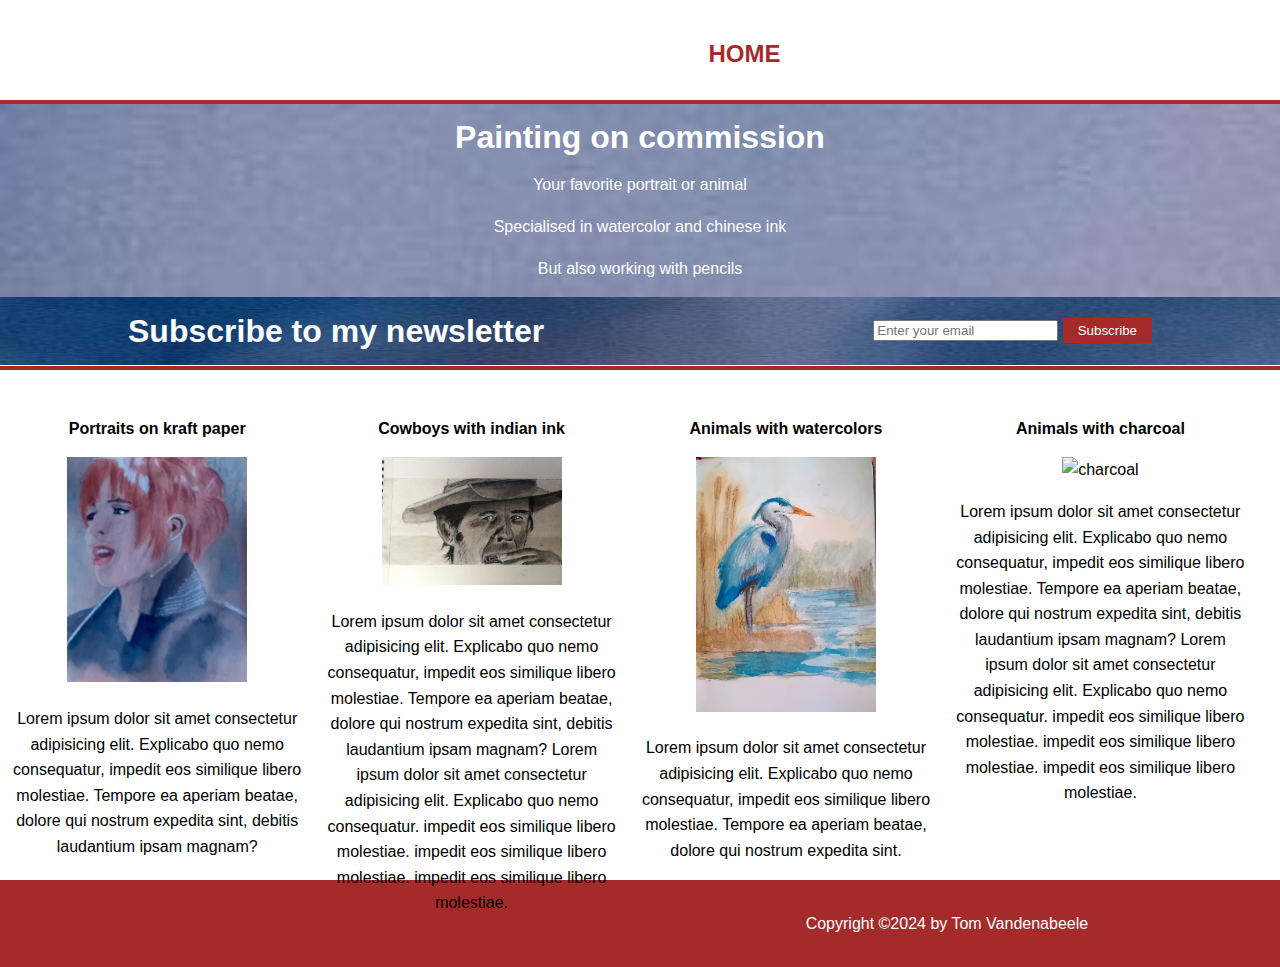
==== Tomsite/index.html @ a81dfa39 "Add files via upload" ====
<!DOCTYPE html>
<html lang="en">
    <head>
        <meta charset="UTF-8">      
        <meta name="viewport" content="width=device-width, initial-scale=1.0">          
        <title>Tom's Website</title>
        <link rel="stylesheet" href="css/style.css">
    </head>
    <body>
        <header>
           <div class="container">
               <div id="painting">
                <h1>Painting at your service</h1>
               </div>               
           </div> 
           <nav>
            <ul>
                <li class="current"><a href="index.html">Home</a></li>
                <li><a href="about.html">About</a></li>
                <li><a href="paintings.html">Paintings</a></li>
                <li><a href="contact.html">Contact</a></li>
            </ul>
           </nav>
        </header>

        <section id="showcase">
            <div class="container">
            <h1>Painting on commission</h1>
            <p>Your favorite portrait or animal</p>
            <p>Specialised in watercolor and chinese ink</p>
            <p>But also working with pencils</p>
            </div>
        </section>

        <section id="newsletter">
            <div class="container">
                <h1>Subscribe to my newsletter</h1>
                <form action="post">
                    <input type="email" placeholder="Enter your email">
                    <button class="button">Subscribe</button>
                </form>
            </div>                
        </section>

        <section id="boxes">
            <div class="box">
                <p class="imageTitle">Portraits on kraft paper</p>
                <img src="./images/kraft.jpg" alt="kraft">
                <p>Lorem ipsum dolor sit amet consectetur adipisicing elit. Explicabo quo nemo consequatur, impedit eos similique libero molestiae. Tempore ea aperiam beatae, dolore qui nostrum expedita sint, debitis laudantium ipsam magnam?</p>
            </div>
            <div class="box">
                <p class="imageTitle">Cowboys with indian ink</p>
                <img src="./images/cowboy.jpg" alt="cowboy">
                <p>Lorem ipsum dolor sit amet consectetur adipisicing elit. Explicabo quo nemo consequatur, impedit eos similique libero molestiae. Tempore ea aperiam beatae, dolore qui nostrum expedita sint, debitis laudantium ipsam magnam? Lorem ipsum dolor sit amet consectetur adipisicing elit. Explicabo quo nemo consequatur. impedit eos similique libero molestiae. impedit eos similique libero molestiae. impedit eos similique libero molestiae.</p>
            </div>
            <div class="box">
                <p class="imageTitle">Animals with watercolors</p>
                <img src="./images/animal.jpg" alt="animal">
                <p>Lorem ipsum dolor sit amet consectetur adipisicing elit. Explicabo quo nemo consequatur, impedit eos similique libero molestiae. Tempore ea aperiam beatae, dolore qui nostrum expedita sint.</p>
            </div>
            <div class="box">
                <p class="imageTitle">Animals with charcoal</p>
                <img src="./images/charcoal.jpg" alt="charcoal">
                <p>Lorem ipsum dolor sit amet consectetur adipisicing elit. Explicabo quo nemo consequatur, impedit eos similique libero molestiae. Tempore ea aperiam beatae, dolore qui nostrum expedita sint, debitis laudantium ipsam magnam? Lorem ipsum dolor sit amet consectetur adipisicing elit. Explicabo quo nemo consequatur. impedit eos similique libero molestiae. impedit eos similique libero molestiae. impedit eos similique libero molestiae.</p>
            </div>
        </section>

        <footer>
            <p>Copyright &copy;2024 by Tom Vandenabeele</p>
        </footer>

    </body>
</html>
---- Tomsite/css/style.css ----
body{
    font-family: Arial, Helvetica, sans-serif;
    line-height: 1.6em;
    padding: 0;
    margin: 0;
}

header{    
    background: url(../images/header.jpg) no-repeat;
    background-size: 100% 100%;
    border-bottom: solid 4px;
    border-color: brown;
    min-height: 100px;
}

header #painting{
    float:left;
}

header #painting h1{
    padding-top: 15px;
    margin: 0;
}

header .current a{
    color: brown;
    font-weight: bold;

}

header nav{
    float:right;
}

header ul{
    color: white;
    margin: 0;
    padding: 0;
}

header li{
    display: inline;
    float: left;
    padding-left: 25px;
    padding-right: 25px;
}

header li a:active{
    color: brown;
}


header li a:hover{
    border-bottom: solid brown 5px;
        color: brown;
    }


header li a{
    color: white;
    text-decoration: none;
    font-size: 24px;
    text-transform: uppercase;
}

.container{
    text-align: center;
    width: 80%;
    margin:auto;
    overflow: hidden;
}

.button{
    background-color: brown;
    color: white;
    border: none;
    height: 25px;
    padding: 0 15px 0 15px;
}

#painting{
    float:left;
    color: white;
}

#showcase{
    min-height: 115px;
    background: url(../images/showcase.JPG)  no-repeat;
    background-size: 100% 100%; 
    color: white;  
}

#newsletter {
    background: url(../images/subscribe.JPG)  no-repeat;
    background-size: 100% 100%;  
    border-bottom: solid 4px;
    border-color: brown;      
}

#newsletter h1{
    color: white;
    float:left;
}

#newsletter form{
    margin-top: 20px;
    float:right;
}

#boxes{
    margin-top: 20px;
    height: 250px;
}

#boxes .box{
    float: left;
    width: 23%; 
    padding: 10px;
    text-align: center;  
}

#boxes .box .imageTitle{
    font-weight: bold;

}

#boxes .box img{
    width: 180px;
}


footer{
    margin-top: 240px;
    padding: 15px;
    color: white;
    background-color: brown;
    text-align: center;
}
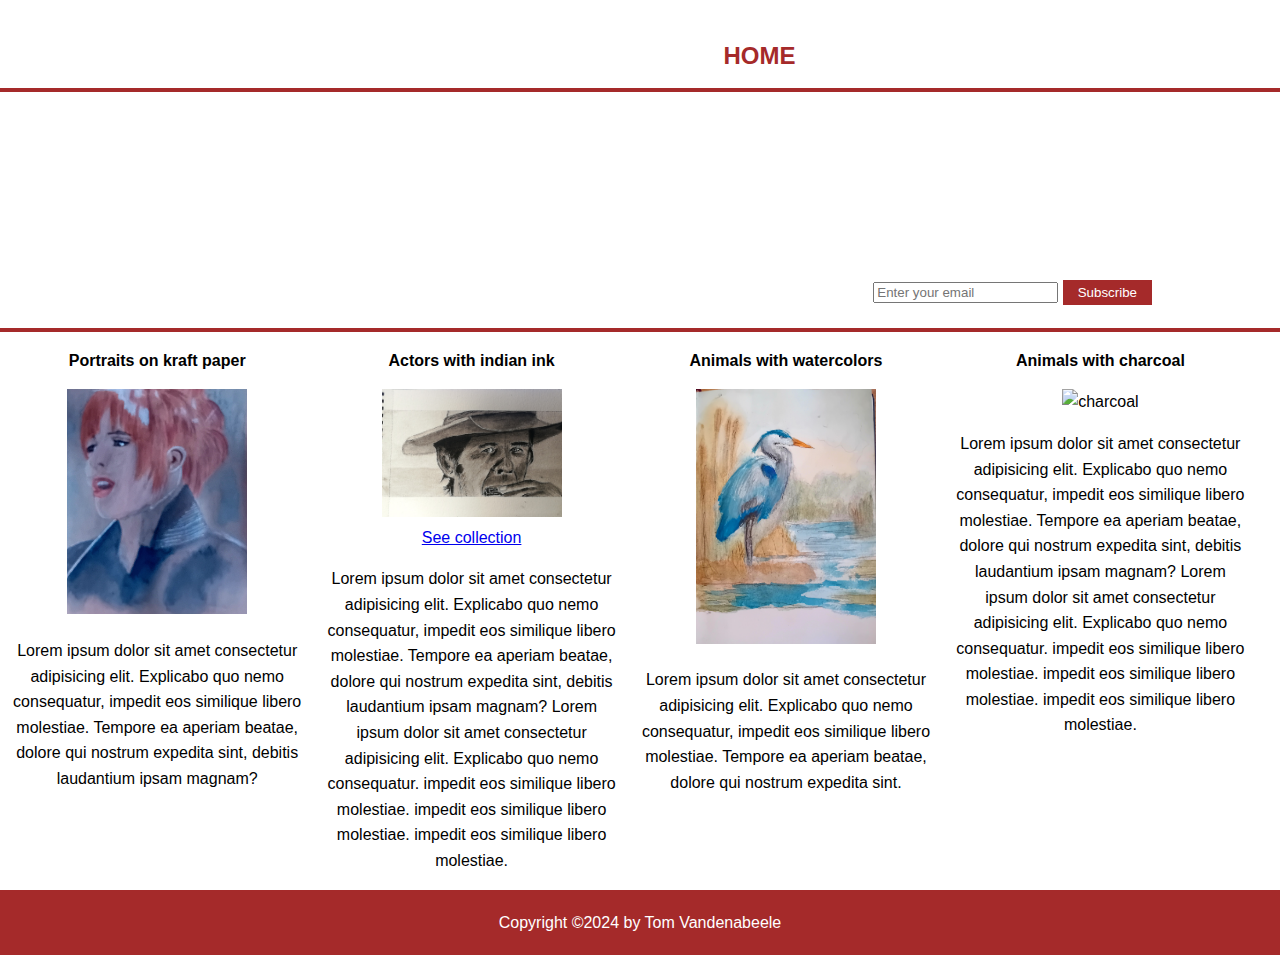
==== commit 2931f02d: "Add files via upload" ====
--- a/Tomsite/index.html
+++ b/Tomsite/index.html
@@ -4,12 +4,14 @@
         <meta charset="UTF-8">      
         <meta name="viewport" content="width=device-width, initial-scale=1.0">          
         <title>Tom's Website</title>
+        <link rel="icon" type="image/png" href="./images/palette-fill.svg" sizes="16x16">        
         <link rel="stylesheet" href="css/style.css">
     </head>
     <body>
         <header>
            <div class="container">
                <div id="painting">
+                <br>
                 <h1>Painting at your service</h1>
                </div>               
            </div> 
@@ -25,21 +27,22 @@
 
         <section id="showcase">
             <div class="container">
-            <h1>Painting on commission</h1>
-            <p>Your favorite portrait or animal</p>
-            <p>Specialised in watercolor and chinese ink</p>
-            <p>But also working with pencils</p>
+            <h1>Painting your favorite portrait or animal</h1>
+            <p>Specialised in watercolor and indian ink</p>
+            <p>but also working with pencils</p>
             </div>
         </section>
 
         <section id="newsletter">
             <div class="container">
+                <p>
                 <h1>Subscribe to my newsletter</h1>
-                <form action="post">
+                <form action="#">
                     <input type="email" placeholder="Enter your email">
                     <button class="button">Subscribe</button>
                 </form>
-            </div>                
+                </p>
+            </div>
         </section>
 
         <section id="boxes">
@@ -49,8 +52,10 @@
                 <p>Lorem ipsum dolor sit amet consectetur adipisicing elit. Explicabo quo nemo consequatur, impedit eos similique libero molestiae. Tempore ea aperiam beatae, dolore qui nostrum expedita sint, debitis laudantium ipsam magnam?</p>
             </div>
             <div class="box">
-                <p class="imageTitle">Cowboys with indian ink</p>
+                <p class="imageTitle">Actors with indian ink</p>                
                 <img src="./images/cowboy.jpg" alt="cowboy">
+                <br>
+                <a href="paintings.html">See collection</a>
                 <p>Lorem ipsum dolor sit amet consectetur adipisicing elit. Explicabo quo nemo consequatur, impedit eos similique libero molestiae. Tempore ea aperiam beatae, dolore qui nostrum expedita sint, debitis laudantium ipsam magnam? Lorem ipsum dolor sit amet consectetur adipisicing elit. Explicabo quo nemo consequatur. impedit eos similique libero molestiae. impedit eos similique libero molestiae. impedit eos similique libero molestiae.</p>
             </div>
             <div class="box">
@@ -65,9 +70,9 @@
             </div>
         </section>
 
-        <footer>
+        <footer>   
             <p>Copyright &copy;2024 by Tom Vandenabeele</p>
         </footer>
 
     </body>
-</html>+</html>
--- a/Tomsite/css/style.css
+++ b/Tomsite/css/style.css
@@ -3,6 +3,7 @@
     line-height: 1.6em;
     padding: 0;
     margin: 0;
+    overflow-x: hidden;
 }
 
 header{    
@@ -10,7 +11,6 @@
     background-size: 100% 100%;
     border-bottom: solid 4px;
     border-color: brown;
-    min-height: 100px;
 }
 
 header #painting{
@@ -18,8 +18,7 @@
 }
 
 header #painting h1{
-    padding-top: 15px;
-    margin: 0;
+    margin-top: 15px;
 }
 
 header .current a{
@@ -29,13 +28,14 @@
 }
 
 header nav{
+    margin-top: -30px;
     float:right;
 }
 
 header ul{
     color: white;
-    margin: 0;
-    padding: 0;
+    margin: -15px;
+    padding: -15px;
 }
 
 header li{
@@ -66,7 +66,8 @@
 .container{
     text-align: center;
     width: 80%;
-    margin:auto;
+    margin-left:auto;
+    margin-right:auto;
     overflow: hidden;
 }
 
@@ -84,14 +85,13 @@
 }
 
 #showcase{
-    min-height: 115px;
-    background: url(../images/showcase.JPG)  no-repeat;
+    background: url(../images/showcase.jpg)  no-repeat;
     background-size: 100% 100%; 
     color: white;  
 }
 
 #newsletter {
-    background: url(../images/subscribe.JPG)  no-repeat;
+    background: url(../images/subscribe.jpg)  no-repeat;
     background-size: 100% 100%;  
     border-bottom: solid 4px;
     border-color: brown;      
@@ -108,14 +108,16 @@
 }
 
 #boxes{
-    margin-top: 20px;
-    height: 250px;
+    margin-top: 0px;
+    height: 200px;
+    max-height: 250px;
 }
 
 #boxes .box{
     float: left;
     width: 23%; 
-    padding: 10px;
+    padding-left: 10px;
+    padding-right: 10px;
     text-align: center;  
 }
 
@@ -126,13 +128,149 @@
 
 #boxes .box img{
     width: 180px;
+    min-width: 50px;
 }
 
 
 footer{
-    margin-top: 240px;
-    padding: 15px;
+    clear: both;     
+    padding: 4px;
     color: white;
     background-color: brown;
     text-align: center;
-}+}
+#about img{
+    height: 175px;
+    float: left;
+    padding-right: 20px;
+}
+
+
+#about .container{
+    margin-top: 0px;
+    text-align: left;
+}
+
+.mySlides{
+    display: none;
+    text-align: center;
+    margin: auto;
+}
+
+.mySlides .portrait{
+    text-align: center;
+    margin: auto;
+}
+    
+.mySlides img {
+    vertical-align: middle;
+}
+
+.slideshow {
+    max-width: 800px;
+    position: relative;
+    margin: auto;
+    background-color: black;
+  }
+
+  
+.slideshow .portrait {
+    max-width: 600px; 
+}
+    
+.prev, .next {
+    cursor: pointer;
+    position: absolute;
+    top: 50%;
+    width: auto;
+    padding: 16px;
+    margin-top: -22px;
+    color: white;
+    font-weight: bold;
+    font-size: 18px;
+    transition: 0.6s ease;
+    user-select: none;
+  }
+ 
+.prev {
+    left: 0;
+    border-radius: 3px 0 0 3px;
+  } 
+
+.next {
+    right: 0;
+    border-radius: 3px 0 0 3px;
+  }
+  
+.prev:hover, .next:hover {
+    background-color: rgba(0,0,0,0.5);
+  }
+
+.numberText {
+    color: black;
+    font-size: 16px;
+    padding: 4px 6px;
+    position: absolute;
+    background-color: white;
+    text-align: center;
+    width: 100%;
+    top: 8px;
+  }
+.numberText_portrait {
+    color: black;
+    font-size: 16px;
+    padding: 4px 6px;
+    position: absolute;    
+    margin: 0px 0px 0px -100px;
+    background-color: white;
+    text-align: center;
+    max-width: 100%;  
+    min-width: 800px;
+    
+    top: 8px;
+  }
+
+.slideText {
+    color: black;
+    font-size: 20px;
+    padding: 8px 12px;
+    position: absolute;
+    bottom: 8px;
+    width: 100%;
+    text-align: center;
+    background-color: white;
+  }
+
+.slideText_portrait {
+    color: black;
+    font-size: 20px;
+    padding: 8px 12px;
+    margin: 0px 0px 0px -100px;   
+    position: absolute;
+    bottom: 8px;
+    width: 100%;
+  
+    min-width: 800px;
+      
+    text-align: center;
+    background-color: white;
+  }
+
+.rowOfDots{
+    padding-top: 12px;
+}
+
+ .dot {
+    cursor: pointer;
+    height: 15px;
+    width: 15px;
+    margin: 0 2px;
+    background-color: rgba(179, 106, 106, 0.973);
+    border-radius: 50%;
+    display: inline-block;
+    transition: background-color 0.6s ease;
+  }
+
+.active, .dot:hover {
+    background-color: brown;
+  }